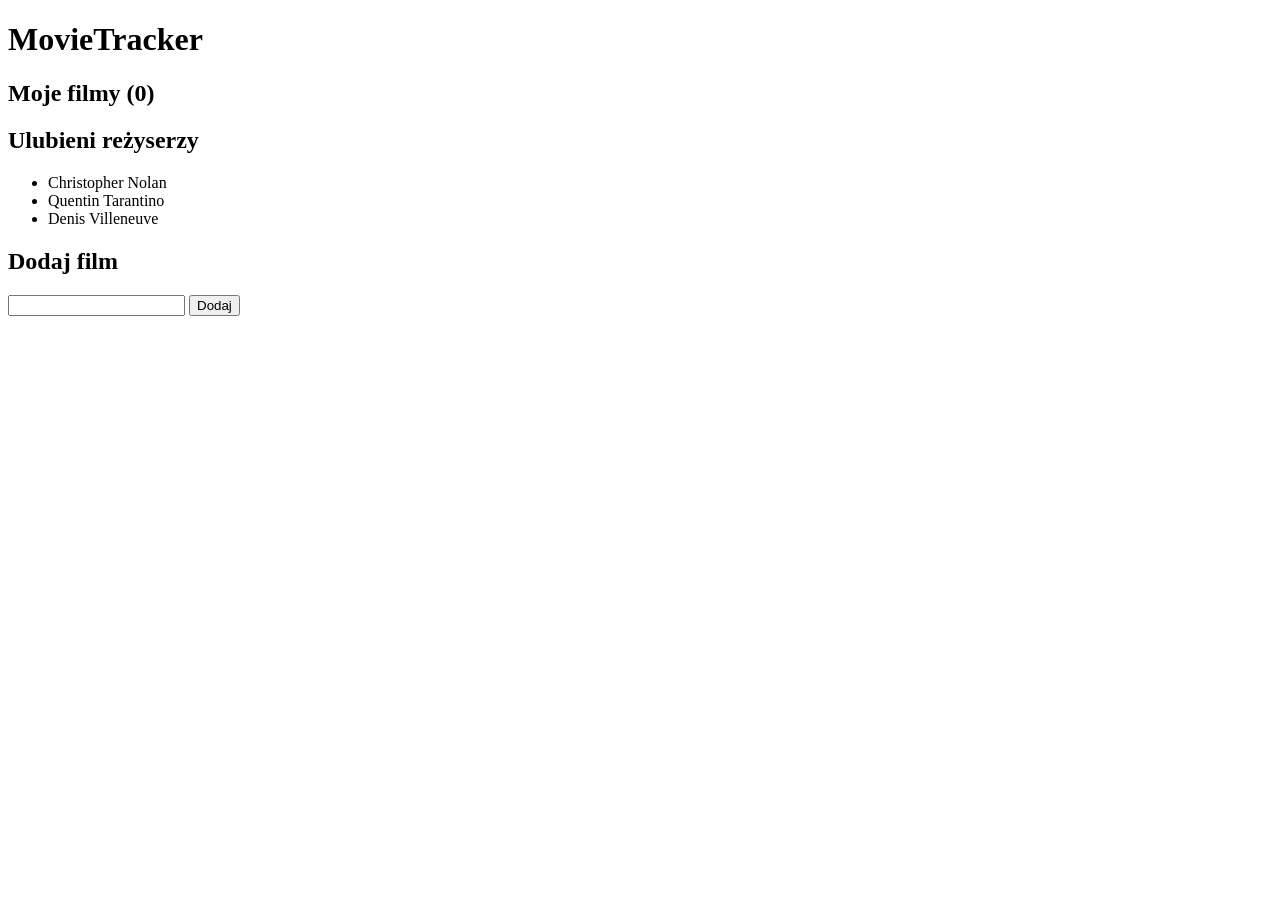
==== index.html @ 697b48e8 "feat: add counter and message elements to html" ====
<!DOCTYPE html>
<html lang="en">
<head>
    <meta charset="UTF-8">
    <meta name="viewport" content="width=device-width, initial-scale=1.0">
    <link rel="icon" type="image/png" href="favicon.png">
    <title>Poprawa</title>
</head>
<body>
    <header>
        <h1>MovieTracker</h1>
    </header>

    <main>
        <section id="movies">
            <h2>Moje filmy (<span id="movie-counter">0</span>)</h2>
            <ul id="movieList">
            </ul>
        </section>

        <section id="directors">
            <h2>Ulubieni reżyserzy</h2>
            <ul>
                <li>Christopher Nolan</li>
                <li>Quentin Tarantino</li>
                <li>Denis Villeneuve</li>
            </ul>
        </section>

        <section>
            <h2>Dodaj film</h2>
            <form>
                <input type="text" id="title">
                <button>Dodaj</button>
                <p id="message-box" style="color: #27ae60; font-weight: bold; margin-top: 10px; display: none;"></p>
            </form>
        </section>
    </main>
</body>
</html>
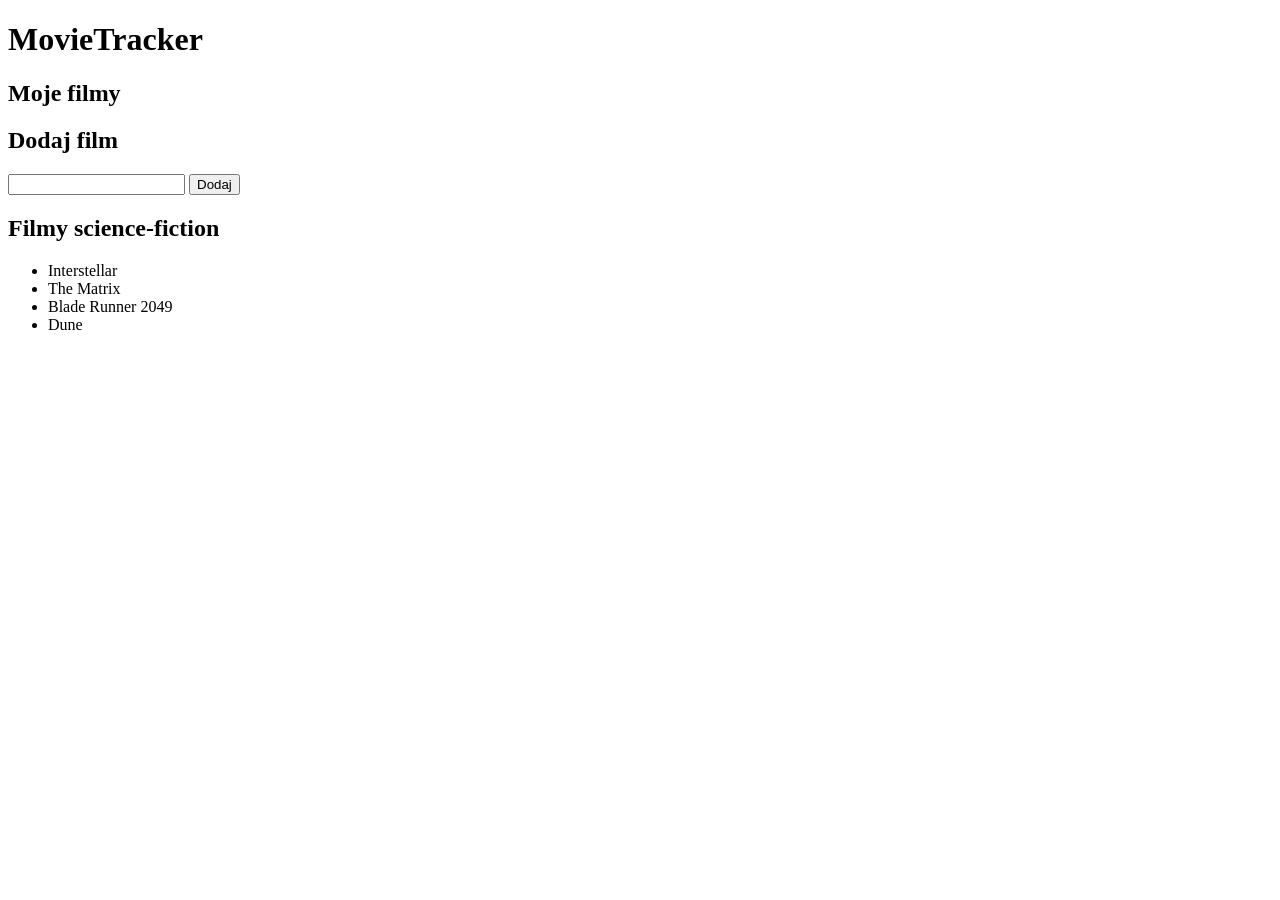
==== commit 12e72f20: "feat: add science-fiction section" ====
--- a/index.html
+++ b/index.html
@@ -1,9 +1,9 @@
 <!DOCTYPE html>
 <html lang="en">
 <head>
+    <link rel="icon" type="image/png" href="favicon.png">
     <meta charset="UTF-8">
     <meta name="viewport" content="width=device-width, initial-scale=1.0">
-    <link rel="icon" type="image/png" href="favicon.png">
     <title>Poprawa</title>
 </head>
 <body>
@@ -13,17 +13,8 @@
 
     <main>
         <section id="movies">
-            <h2>Moje filmy (<span id="movie-counter">0</span>)</h2>
+            <h2>Moje filmy</h2>
             <ul id="movieList">
-            </ul>
-        </section>
-
-        <section id="directors">
-            <h2>Ulubieni reżyserzy</h2>
-            <ul>
-                <li>Christopher Nolan</li>
-                <li>Quentin Tarantino</li>
-                <li>Denis Villeneuve</li>
             </ul>
         </section>
 
@@ -32,8 +23,17 @@
             <form>
                 <input type="text" id="title">
                 <button>Dodaj</button>
-                <p id="message-box" style="color: #27ae60; font-weight: bold; margin-top: 10px; display: none;"></p>
             </form>
+        </section>
+        <section>
+          <h2>Filmy science-fiction</h2>
+
+            <ul class="cards">
+             <li>Interstellar</li>
+             <li>The Matrix</li>
+             <li>Blade Runner 2049</li>
+             <li>Dune</li>
+            </ul>
         </section>
     </main>
 </body>
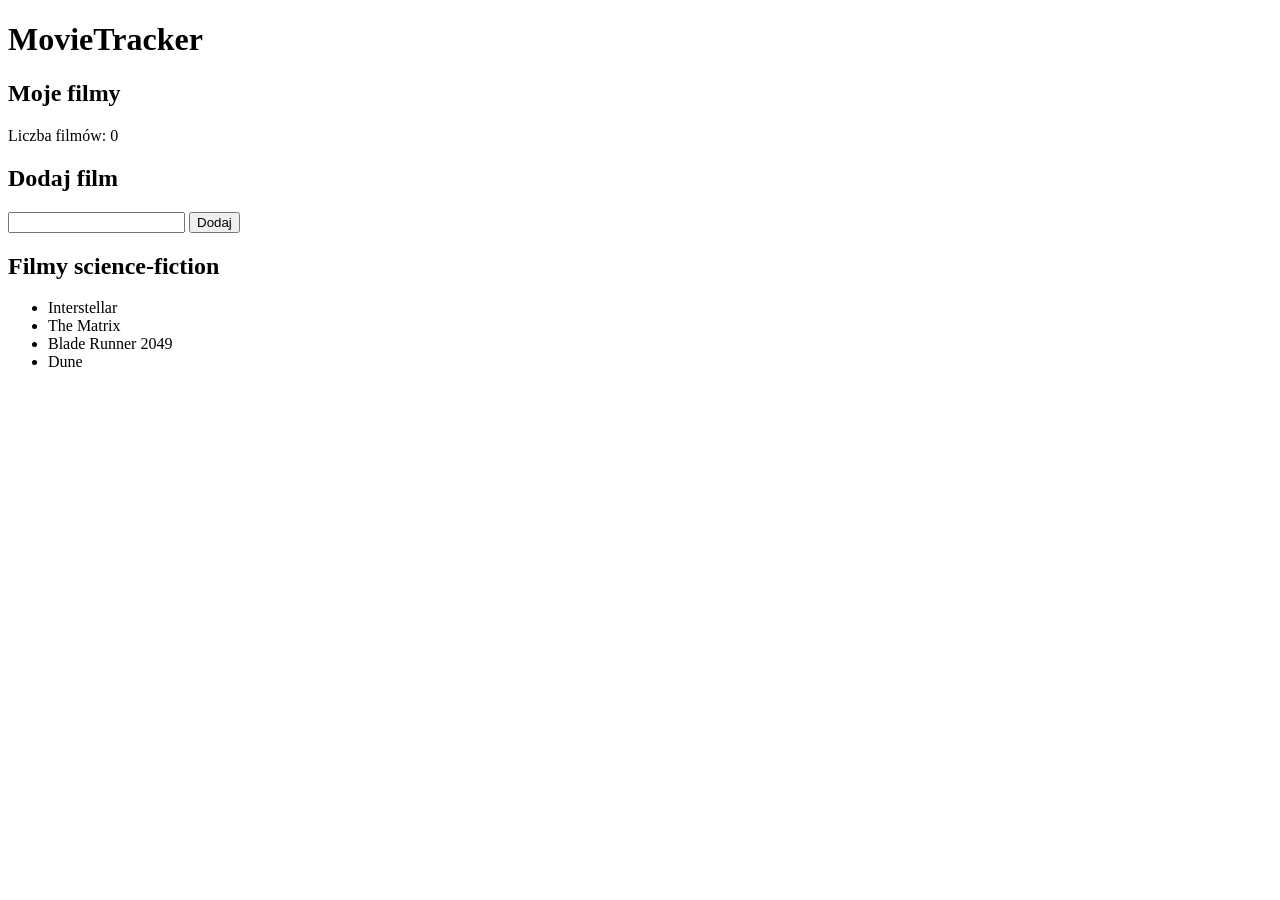
==== commit 9fc0594a: "feat: add movie counter" ====
--- a/index.html
+++ b/index.html
@@ -12,11 +12,20 @@
     </header>
 
     <main>
-        <section id="movies">
-            <h2>Moje filmy</h2>
-            <ul id="movieList">
-            </ul>
-        </section>
+
+    <section id="movies">
+
+        <h2>Moje filmy</h2>
+
+        <p>Liczba filmów:
+            <span id="counter">0</span>
+        </p>
+
+        <ul id="movieList">
+
+        </ul>
+
+    </section>
 
         <section>
             <h2>Dodaj film</h2>
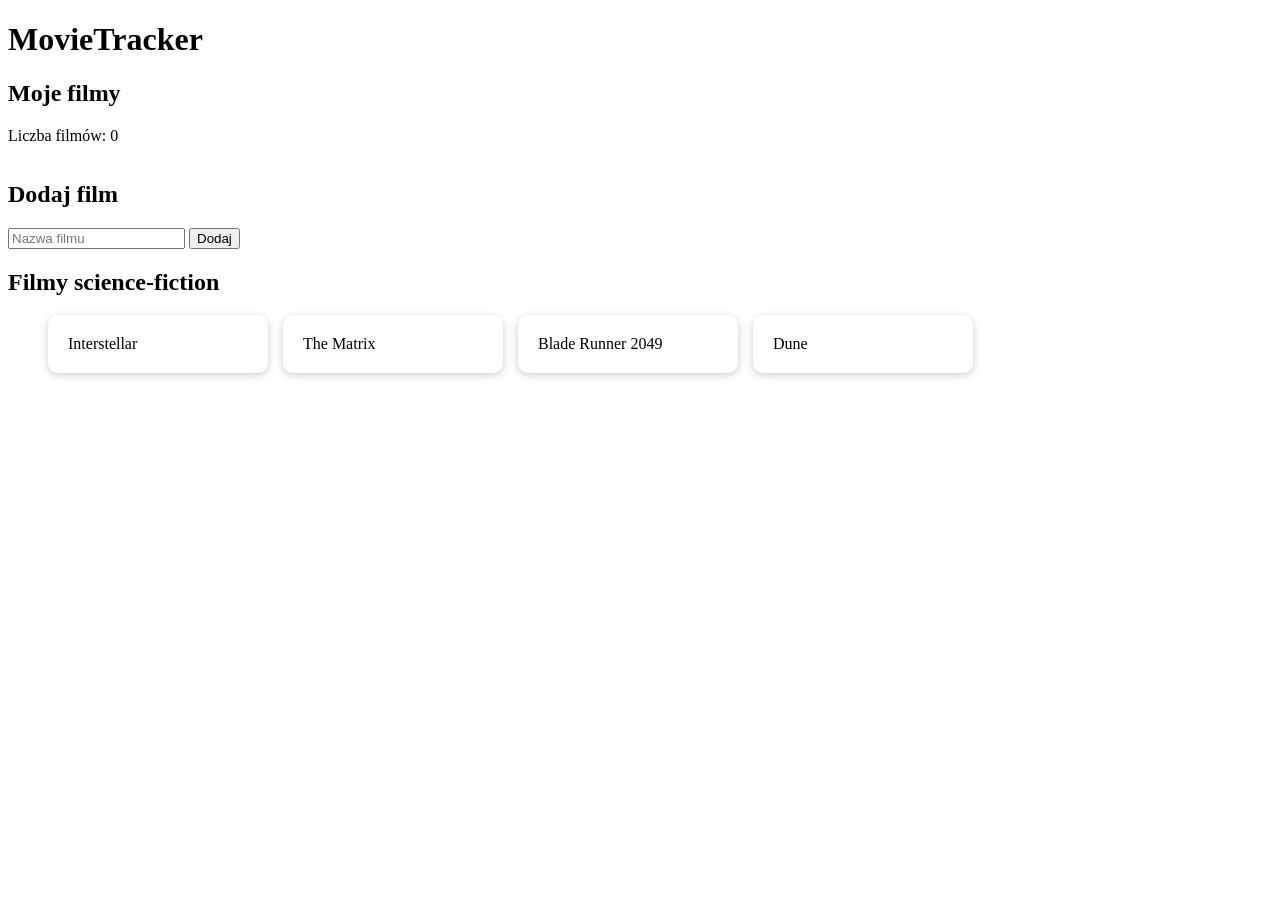
==== commit cfedd4c1: "feat: add form validation" ====
--- a/index.html
+++ b/index.html
@@ -1,49 +1,59 @@
 <!DOCTYPE html>
-<html lang="en">
+<html lang="pl">
 <head>
-    <link rel="icon" type="image/png" href="favicon.png">
     <meta charset="UTF-8">
     <meta name="viewport" content="width=device-width, initial-scale=1.0">
-    <title>Poprawa</title>
+    <title>MovieTracker</title>
+
+    <link rel="icon" type="image/png" href="favicon.png">
+    <link rel="stylesheet" href="style.css">
 </head>
 <body>
-    <header>
-        <h1>MovieTracker</h1>
-    </header>
 
-    <main>
+<header>
+    <h1>MovieTracker</h1>
+</header>
+
+<main>
 
     <section id="movies">
-
         <h2>Moje filmy</h2>
 
-        <p>Liczba filmów:
+        <p>
+            Liczba filmów:
             <span id="counter">0</span>
         </p>
 
-        <ul id="movieList">
-
-        </ul>
-
+        <ul id="movieList" class="cards"></ul>
     </section>
 
-        <section>
-            <h2>Dodaj film</h2>
-            <form>
-                <input type="text" id="title">
-                <button>Dodaj</button>
-            </form>
-        </section>
-        <section>
-          <h2>Filmy science-fiction</h2>
+    <section>
+        <h2>Dodaj film</h2>
 
-            <ul class="cards">
-             <li>Interstellar</li>
-             <li>The Matrix</li>
-             <li>Blade Runner 2049</li>
-             <li>Dune</li>
-            </ul>
-        </section>
-    </main>
+        <form id="movieForm">
+            <input
+                type="text"
+                id="title"
+                placeholder="Nazwa filmu">
+
+            <button type="submit">Dodaj</button>
+        </form>
+    </section>
+
+    <section>
+        <h2>Filmy science-fiction</h2>
+
+        <ul class="cards">
+            <li>Interstellar</li>
+            <li>The Matrix</li>
+            <li>Blade Runner 2049</li>
+            <li>Dune</li>
+        </ul>
+    </section>
+
+</main>
+
+<script src="script.js"></script>
+
 </body>
 </html>
--- a/style.css
+++ b/style.css
@@ -0,0 +1,14 @@
+.cards{
+    display:flex;
+    flex-wrap:wrap;
+    gap:15px;
+}
+
+.cards li{
+    list-style:none;
+    width:180px;
+    padding:20px;
+    background:white;
+    border-radius:10px;
+    box-shadow:0 2px 8px rgba(0,0,0,.2);
+}
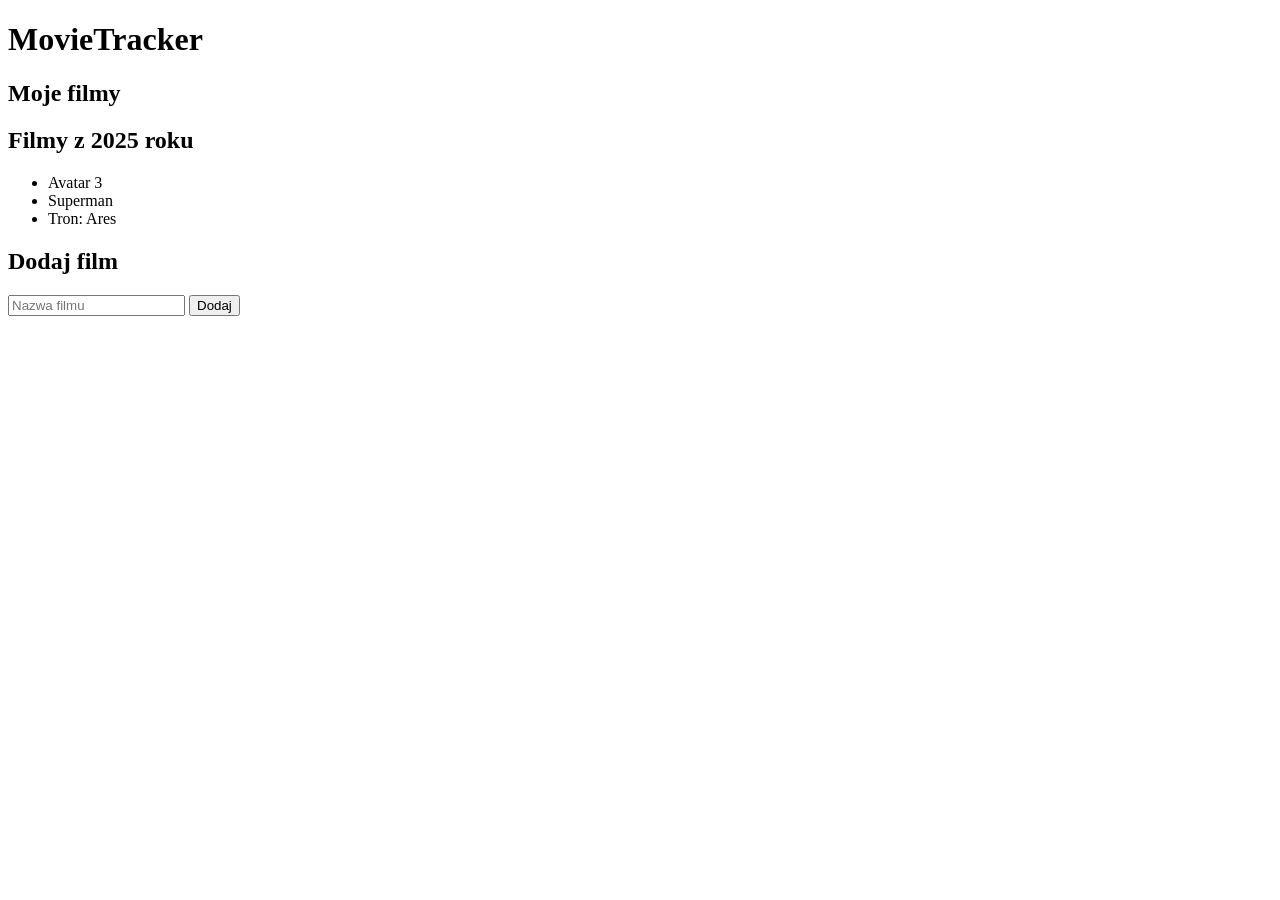
==== commit 327fe718: "feat: add movies from 2025 section" ====
--- a/index.html
+++ b/index.html
@@ -3,10 +3,10 @@
 <head>
     <meta charset="UTF-8">
     <meta name="viewport" content="width=device-width, initial-scale=1.0">
-    <title>MovieTracker</title>
+    <title>Poprawa</title>
 
-    <link rel="icon" type="image/png" href="favicon.png">
-    <link rel="stylesheet" href="style.css">
+    <link rel="icon" href="favicon.ico">
+    <link rel="stylesheet" href="css/style.css">
 </head>
 <body>
 
@@ -19,41 +19,46 @@
     <section id="movies">
         <h2>Moje filmy</h2>
 
-        <p>
-            Liczba filmów:
-            <span id="counter">0</span>
-        </p>
+        <ul id="movieList">
 
-        <ul id="movieList" class="cards"></ul>
+        </ul>
+    </section>
+
+    <section id="movies2025">
+        <h2>Filmy z 2025 roku</h2>
+
+        <ul>
+            <li>Avatar 3</li>
+            <li>Superman</li>
+            <li>Tron: Ares</li>
+        </ul>
     </section>
 
     <section>
         <h2>Dodaj film</h2>
 
         <form id="movieForm">
+
             <input
                 type="text"
                 id="title"
-                placeholder="Nazwa filmu">
+                placeholder="Nazwa filmu"
+                required
+            >
 
-            <button type="submit">Dodaj</button>
+            <button type="submit">
+                Dodaj
+            </button>
+
         </form>
-    </section>
 
-    <section>
-        <h2>Filmy science-fiction</h2>
+        <p id="message"></p>
 
-        <ul class="cards">
-            <li>Interstellar</li>
-            <li>The Matrix</li>
-            <li>Blade Runner 2049</li>
-            <li>Dune</li>
-        </ul>
     </section>
 
 </main>
 
-<script src="script.js"></script>
+<script src="js/script.js"></script>
 
 </body>
 </html>
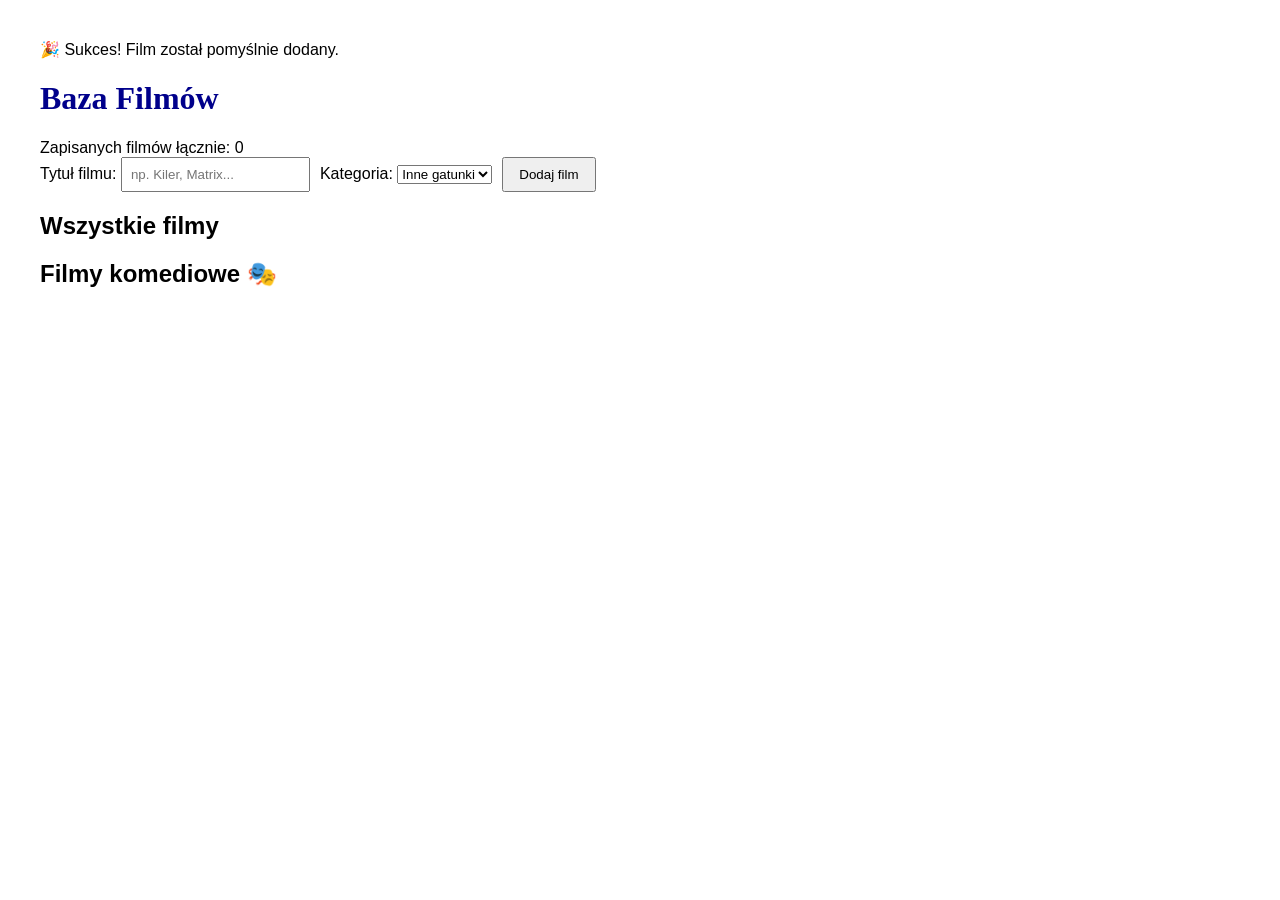
==== commit a899c48d: "feat: add base HTML structure" ====
--- a/index.html
+++ b/index.html
@@ -3,62 +3,65 @@
 <head>
     <meta charset="UTF-8">
     <meta name="viewport" content="width=device-width, initial-scale=1.0">
-    <title>Poprawa</title>
-
-    <link rel="icon" href="favicon.ico">
+    <title>Biblioteka Filmów - 74114</title>
+    
+    
+    <link rel="icon" type="image/svg+xml" href="data:image/svg+xml,<svg xmlns=%22http://www.w3.org/2000/svg%22 viewBox=%220 0 100 100%22><text y=%22.9em%22 font-size=%2290%22>🎬</text></svg>">
+    
+    <!-- Podłączenie osobnego pliku ze stylami CSS -->
     <link rel="stylesheet" href="css/style.css">
 </head>
 <body>
 
-<header>
-    <h1>MovieTracker</h1>
-</header>
+    
+    <div id="success-toast">
+        🎉 Sukces! Film został pomyślnie dodany.
+    </div>
 
-<main>
+    <div class="container">
+        <h1>Baza Filmów</h1>
 
-    <section id="movies">
-        <h2>Moje filmy</h2>
+        
+        <div class="counter-container">
+            Zapisanych filmów łącznie: <span id="total-count">0</span>
+        </div>
 
-        <ul id="movieList">
+        
+        <form id="movie-form">
+            <div class="form-group">
+                <label for="movie-title">Tytuł filmu:</label>
+                <input type="text" id="movie-title" placeholder="np. Kiler, Matrix..." required>
+            </div>
+            
+            <div class="form-group">
+                <label for="movie-genre">Kategoria:</label>
+                <select id="movie-genre">
+                    <option value="general">Inne gatunki</option>
+                    <option value="comedy">Komedia</option>
+                </select>
+            </div>
 
-        </ul>
-    </section>
-
-    <section id="movies2025">
-        <h2>Filmy z 2025 roku</h2>
-
-        <ul>
-            <li>Avatar 3</li>
-            <li>Superman</li>
-            <li>Tron: Ares</li>
-        </ul>
-    </section>
-
-    <section>
-        <h2>Dodaj film</h2>
-
-        <form id="movieForm">
-
-            <input
-                type="text"
-                id="title"
-                placeholder="Nazwa filmu"
-                required
-            >
-
-            <button type="submit">
-                Dodaj
-            </button>
-
+            
+            <button type="submit" id="add-movie-btn">Dodaj film</button>
         </form>
 
-        <p id="message"></p>
+        
+        <div class="movie-section">
+            <h2>Wszystkie filmy</h2>
+            <ul id="general-movie-list">
+                
+            </ul>
+        </div>
 
-    </section>
+        
+        <div class="movie-section">
+            <h2>Filmy komediowe 🎭</h2>
+            <ul id="comedy-movie-list">
+                
+            </ul>
+        </div>
+    </div>
 
-</main>
-
-<script src="js/script.js"></script>
-
+    <script src="js/script.js" defer></script>
 </body>
-</html>+</html>
--- a/css/style.css
+++ b/css/style.css
@@ -0,0 +1,33 @@
+body{
+    font-family: Arial, sans-serif;
+    margin:40px;
+}
+
+h1{
+    font-family: Georgia, serif;
+    color: darkblue;
+}
+
+section{
+    margin-bottom:30px;
+}
+
+input{
+    padding:8px;
+}
+
+button{
+    padding:8px 15px;
+    cursor:pointer;
+}
+
+#message{
+    color:green;
+    font-weight:bold;
+    margin-top:10px;
+}
+form {
+    display: flex;
+    gap: 10px;
+    align-items: center;
+}
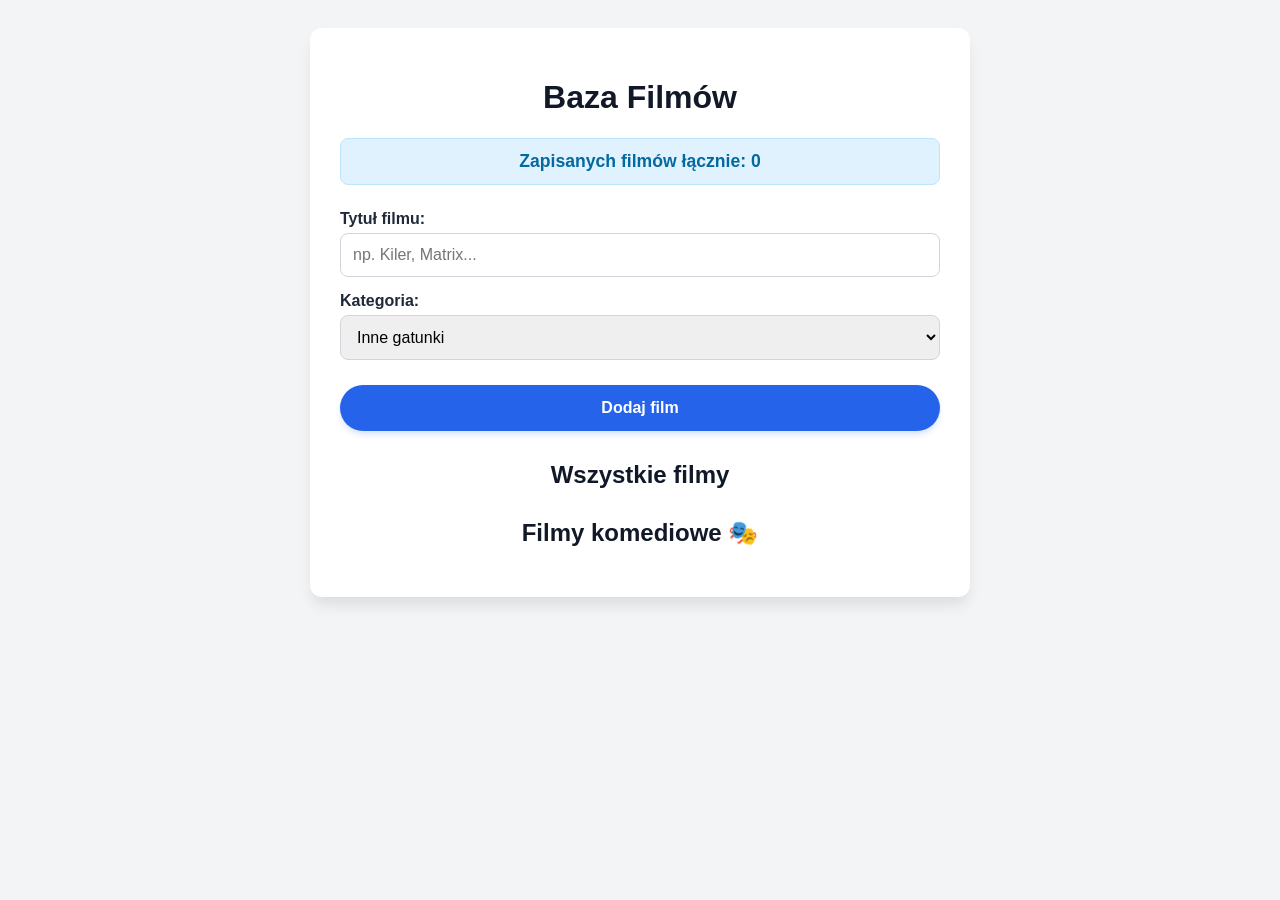
==== commit b730f522: "Updated index.html" ====
--- a/index.html
+++ b/index.html
@@ -65,3 +65,4 @@
     <script src="js/script.js" defer></script>
 </body>
 </html>
+<!-- dziala -->
--- a/css/style.css
+++ b/css/style.css
@@ -1,33 +1,130 @@
-body{
-    font-family: Arial, sans-serif;
-    margin:40px;
-}
-
-h1{
-    font-family: Georgia, serif;
-    color: darkblue;
-}
-
-section{
-    margin-bottom:30px;
-}
-
-input{
-    padding:8px;
-}
-
-button{
-    padding:8px 15px;
-    cursor:pointer;
-}
-
-#message{
-    color:green;
-    font-weight:bold;
-    margin-top:10px;
-}
-form {
-    display: flex;
-    gap: 10px;
-    align-items: center;
-}+/* Główne ustawienia strony */
+body {
+    font-family: 'Segoe UI', Tahoma, Geneva, Verdana, sans-serif;
+    background-color: #f3f4f6;
+    color: #1f2937;
+    padding: 20px;
+    display: flex;
+    justify-content: center;
+}
+
+.container {
+    background-color: #ffffff;
+    width: 100%;
+    max-width: 600px;
+    padding: 30px;
+    border-radius: 12px;
+    box-shadow: 0 10px 15px -3px rgba(0, 0, 0, 0.1);
+}
+
+h1, h2 { 
+    text-align: center; 
+    color: #111827; 
+}
+
+
+.counter-container {
+    background-color: #e0f2fe;
+    color: #0369a1;
+    padding: 12px;
+    border-radius: 8px;
+    text-align: center;
+    font-weight: bold;
+    font-size: 1.1em;
+    margin-bottom: 25px;
+    border: 1px solid #bae6fd;
+}
+
+
+.form-group { 
+    margin-bottom: 15px; 
+}
+label { 
+    display: block; 
+    margin-bottom: 5px; 
+    font-weight: 600; 
+}
+input[type="text"], select {
+    width: 100%;
+    padding: 12px;
+    border: 1px solid #d1d5db;
+    border-radius: 8px;
+    box-sizing: border-box;
+    font-size: 16px;
+}
+
+
+#add-movie-btn {
+    width: 100%;
+    background-color: #2563eb;
+    color: white;
+    font-size: 16px;
+    font-weight: bold;
+    padding: 14px;
+    border: none;
+    border-radius: 30px; 
+    cursor: pointer;
+    transition: all 0.3s ease; 
+    margin-top: 10px;
+    box-shadow: 0 4px 6px -1px rgba(37, 99, 235, 0.2);
+}
+
+
+#add-movie-btn:hover {
+    background-color: #1d4ed8;
+    transform: translateY(-2px); 
+    box-shadow: 0 10px 15px -3px rgba(37, 99, 235, 0.4);
+}
+
+#add-movie-btn:active {
+    transform: translateY(0);
+}
+
+
+.movie-section { 
+    margin-top: 30px; 
+}
+ul { 
+    list-style: none; 
+    padding: 0; 
+}
+li {
+    background-color: #f9fafb;
+    margin-bottom: 8px;
+    padding: 12px 16px;
+    border-radius: 8px;
+    border-left: 4px solid #2563eb; 
+    font-weight: 500;
+}
+
+
+#comedy-movie-list li { 
+    border-left-color: #f59e0b; 
+}
+
+
+#success-toast {
+    position: fixed;
+    top: 20px;
+    right: 20px;
+    background-color: #10b981;
+    color: white;
+    padding: 15px 25px;
+    border-radius: 8px;
+    font-weight: bold;
+    box-shadow: 0 10px 15px -3px rgba(0, 0, 0, 0.1);
+    z-index: 1000;
+    
+    
+    opacity: 0;
+    visibility: hidden;
+    transform: translateY(-20px);
+    transition: all 0.4s ease;
+}
+
+
+#success-toast.show {
+    opacity: 1;
+    visibility: visible;
+    transform: translateY(0);
+}
